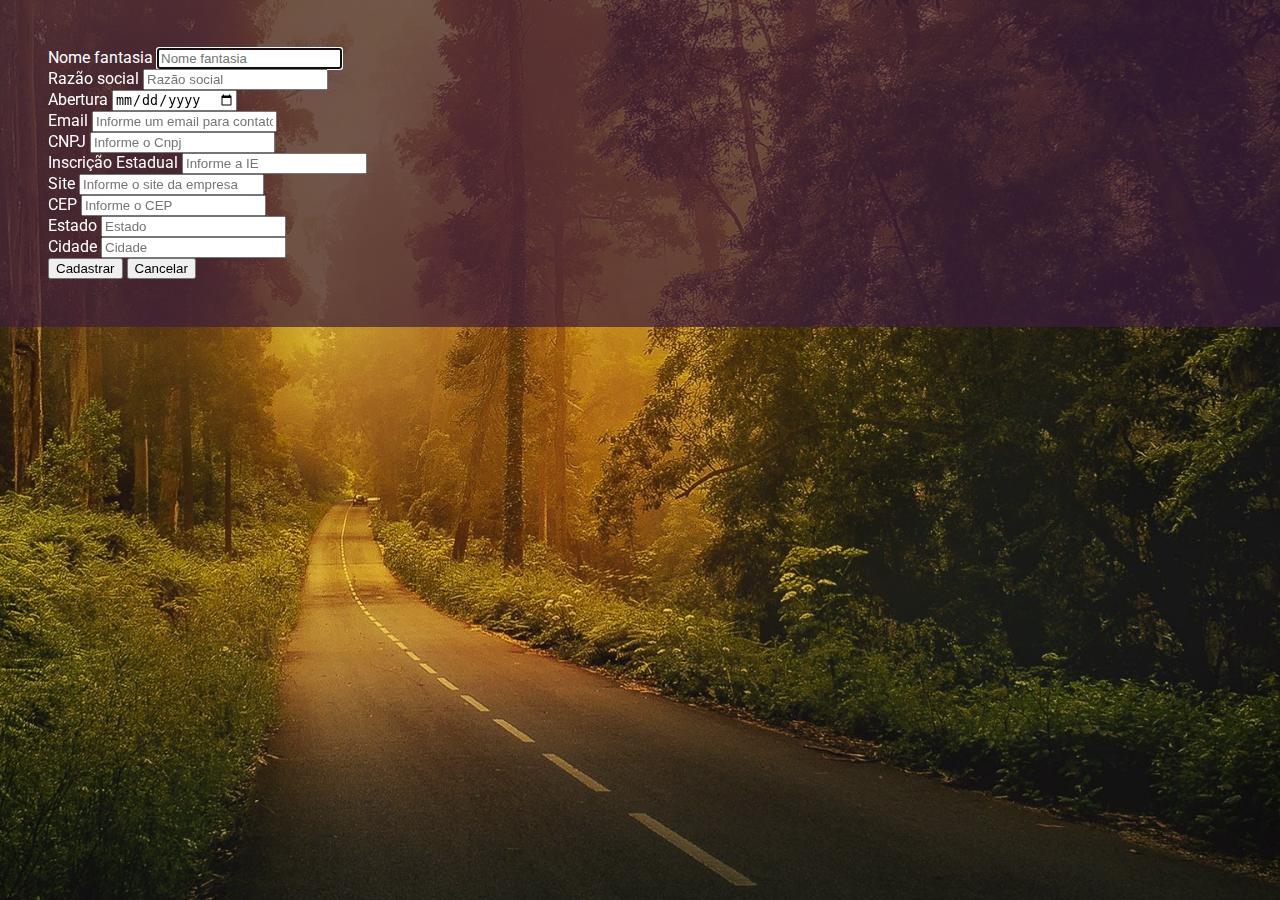
==== cadastroCliente.html @ b5d08b67 "Commit inicial" ====
<!DOCTYPE html>
<html>
<head>
		<meta charset="utf-8">
		<title>Cadastro de Clientes</title>
		<link rel="stylesheet" href="css/reset.css">
		<link rel="stylesheet" href="https://maxcdn.bootstrapcdn.com/bootstrap/4.0.0-beta.2/css/bootstrap.min.css" integrity="sha384-PsH8R72JQ3SOdhVi3uxftmaW6Vc51MKb0q5P2rRUpPvrszuE4W1povHYgTpBfshb" crossorigin="anonymous">
		<link rel="stylesheet" href="css/site.css">		
		
		<script>
			function doCadastrar() {
                location.href = "index.html";
			}
			
			function doCancelar(){
				location.href = "index.html";
			}
		</script>
</head>
<body class="img-background">
	<div class="panel panel-cadastro">
		<form>
			<div class="form-row">
				<div class="form-group col-md-5">
					<label for="idNomeFantasia">Nome fantasia</label>
					<input type="text" class="form-control" id="idNomeFantasia" placeholder="Nome fantasia" autofocus>
				</div>
				<div class="form-group col-md-4">
					<label for="idRazaoSocial">Razão social</label>
					<input type="text" class="form-control" id="idRazaoSocial" placeholder="Razão social">
				</div>
				<div class="form-group col-md-3">
					<label for="idDataAbertura">Abertura</label>
					<input type="date" class="form-control" id="idDataAbertura">
				</div>								
			</div>
			<div class="form-row">
				<div class="form-group col-md-6">
					<label for="idEmail">Email</label>
					<input type="email" class="form-control" id="idEmail" placeholder="Informe um email para contato">
				</div>				
				<div class="form-group col-md-3">
					<label for="idCnpj">CNPJ</label>
					<input type="text" class="form-control" id="idCnpj" placeholder="Informe o Cnpj">
				</div>
				<div class="form-group col-md-3">
					<label for="idId">Inscrição Estadual</label>
					<input type="text" class="form-control" id="idId" placeholder="Informe a IE">
				</div>
			</div>
			<div class="form-row">
				<div class="form-group col-md-3">
					<label for="idSite">Site</label>
					<input type="url" class="form-control" id="idSite" placeholder="Informe o site da empresa">
				</div>				
				<div class="form-group col-md-3">
					<label for="idCep">CEP</label>
					<input type="text" class="form-control" id="idCep" placeholder="Informe o CEP">
				</div>
				<div class="form-group col-md-3">
					<label for="idUf">Estado</label>
					<input type="text" class="form-control" id="idUf" placeholder="Estado">
				</div>
				<div class="form-group col-md-3">
					<label for="idCidade">Cidade</label>
					<input type="text" class="form-control" id="idCidade" placeholder="Cidade">
				</div>				
			</div>
			<button type="button" class="btn btn-primary" onclick="doCadastrar()">Cadastrar</button>
			<button type="button" class="btn btn-secondary" onclick="doCancelar()">Cancelar</button>		
		</form>
	</div>
</body>
</html>
---- css/site.css ----
@import url('https://fonts.googleapis.com/css?family=Roboto');

body{
	font-family: 'Roboto', sans-serif;
	font-size: 16px;	
	height: 100vh;	
/*	display: flex;*/
	align-items: center;
}

.panel {
	flex: 1;
	width: auto;
	margin-left: auto;
    margin-right: auto;
	background-color: black;
	background-color: rgba(60, 29, 61, 0.7);
	padding: 3em;
	box-sizing: border-box;
}

.panel-login {
	max-width: 40em;	
	height: 20em;	
}

.panel-cadastro{
	max-width: 100em;
}

.img-background {
    background-color: black;
	background-image: url("../img/css-background-image-size1.jpg");
	background-repeat: no-repeat;
    background-position: center;
    background-attachment: fixed;
	background-size: cover;
}

label{
  color: white;	
}

legend{
	color: white;
}
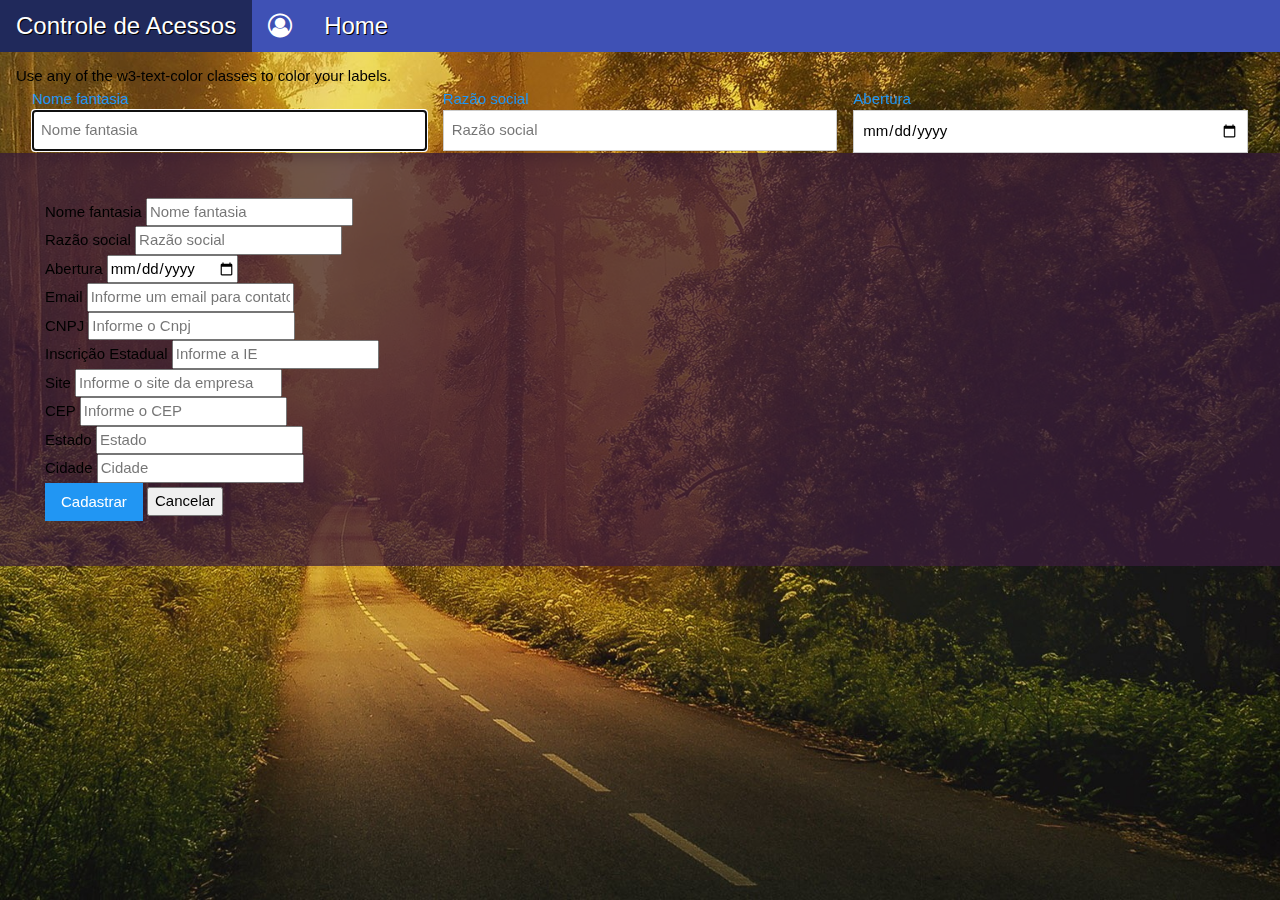
==== commit 1d5658ff: "Iniciando utilização de requisições com servidor, ainda não está funcionando" ====
--- a/cadastroCliente.html
+++ b/cadastroCliente.html
@@ -3,10 +3,13 @@
 <head>
 		<meta charset="utf-8">
 		<title>Cadastro de Clientes</title>
+		<meta name="viewport" content="width=device-width, initial-scale=1">	
 		<link rel="stylesheet" href="css/reset.css">
-		<link rel="stylesheet" href="https://maxcdn.bootstrapcdn.com/bootstrap/4.0.0-beta.2/css/bootstrap.min.css" integrity="sha384-PsH8R72JQ3SOdhVi3uxftmaW6Vc51MKb0q5P2rRUpPvrszuE4W1povHYgTpBfshb" crossorigin="anonymous">
-		<link rel="stylesheet" href="css/site.css">		
-		
+		<link rel="stylesheet" href="css/w3.css">	
+		<link rel="stylesheet" href="css/w3-theme-indigo.css">
+		<link rel="stylesheet" href="https://cdnjs.cloudflare.com/ajax/libs/font-awesome/4.7.0/css/font-awesome.min.css">	
+		<link rel="stylesheet" href="css/site.css">	
+		<link rel="stylesheet" href="https://www.w3schools.com/w3css/4/w3.css">
 		<script>
 			function doCadastrar() {
                 location.href = "index.html";
@@ -18,6 +21,31 @@
 		</script>
 </head>
 <body class="img-background">
+	<header class="w3-bar w3-theme w3-xlarge">
+		<span class="w3-bar-item w3-theme-dark ">Controle de Acessos</span>
+		<button type="button" onclick="document.getElementById('idModalLogin').style.display='block';" class="w3-bar-item w3-button"><span class="fa fa-user-circle-o"></span></button>
+		<a href="index.html" class="w3-bar-item w3-button">Home</a>
+	</header>
+	<form class="w3-container w3-card-4 ">
+		<h2 class="w3-text-blue">Input Form</h2>
+		<p>Use any of the w3-text-color classes to color your labels.</p>
+		<p>  
+		<div class="w3-row-padding">
+			<div class="w3-third">
+				<label class="w3-text-blue" for="idNomeFantasia">Nome fantasia</label>
+				<input type="text" class="w3-input w3-border" id="idNomeFantasia" placeholder="Nome fantasia" autofocus>
+			</div>
+			<div class="w3-third">
+				<label class="w3-text-blue" for="idRazaoSocial">Razão social</label>
+				<input type="text" class="w3-input w3-border" id="idRazaoSocial" placeholder="Razão social">
+			</div>
+			<div class="w3-third	">
+				<label class="w3-text-blue" for="idDataAbertura">Abertura</label>
+				<input type="date" class="w3-input w3-border" id="idDataAbertura">
+			</div>
+		</div>
+	</form>
+	
 	<div class="panel panel-cadastro">
 		<form>
 			<div class="form-row">
@@ -66,7 +94,7 @@
 					<input type="text" class="form-control" id="idCidade" placeholder="Cidade">
 				</div>				
 			</div>
-			<button type="button" class="btn btn-primary" onclick="doCadastrar()">Cadastrar</button>
+			<button type="button" class="w3-btn w3-blue" onclick="doCadastrar()">Cadastrar</button>
 			<button type="button" class="btn btn-secondary" onclick="doCancelar()">Cancelar</button>		
 		</form>
 	</div>
--- a/css/w3-theme-indigo.css
+++ b/css/w3-theme-indigo.css
@@ -0,0 +1,22 @@
+.w3-theme-l5 {color:#000 !important; background-color:#f3f4fb !important}
+.w3-theme-l4 {color:#000 !important; background-color:#d8dcf1 !important}
+.w3-theme-l3 {color:#000 !important; background-color:#b1b8e3 !important}
+.w3-theme-l2 {color:#fff !important; background-color:#8995d6 !important}
+.w3-theme-l1 {color:#fff !important; background-color:#6271c8 !important}
+.w3-theme-d1 {color:#fff !important; background-color:#3949a3 !important}
+.w3-theme-d2 {color:#fff !important; background-color:#334191 !important}
+.w3-theme-d3 {color:#fff !important; background-color:#2d397f !important}
+.w3-theme-d4 {color:#fff !important; background-color:#26316d !important}
+.w3-theme-d5 {color:#fff !important; background-color:#20295b !important}
+
+.w3-theme-light {color:#000 !important; background-color:#f3f4fb !important}
+.w3-theme-dark {color:#fff !important; background-color:#20295b !important}
+.w3-theme-action {color:#fff !important; background-color:#20295b !important}
+
+.w3-theme {color:#fff !important; background-color:#3f51b5 !important}
+.w3-text-theme {color:#3f51b5 !important}
+.w3-border-theme {border-color:#3f51b5 !important}
+
+.w3-hover-theme:hover {color:#fff !important; background-color:#3f51b5 !important}
+.w3-hover-text-theme:hover {color:#3f51b5 !important}
+.w3-hover-border-theme:hover {border-color:#3f51b5 !important}--- a/css/site.css
+++ b/css/site.css
@@ -2,14 +2,11 @@
 
 body{
 	font-family: 'Roboto', sans-serif;
-	font-size: 16px;	
-	height: 100vh;	
-/*	display: flex;*/
+	font-size: 16px;		
 	align-items: center;
 }
 
 .panel {
-	flex: 1;
 	width: auto;
 	margin-left: auto;
     margin-right: auto;
@@ -37,10 +34,16 @@
 	background-size: cover;
 }
 
-label{
-  color: white;	
+header{
+	position: fixed;
+	text-shadow: 1px 1px black;	
 }
 
-legend{
-	color: white;
+footer {
+    color: #F2FFFC;
+    width: 100%;
+    background-repeat: no-repeat;
+    text-shadow: 1px 1px black;
+	height: 10em;
+	align-items: center;	
 }